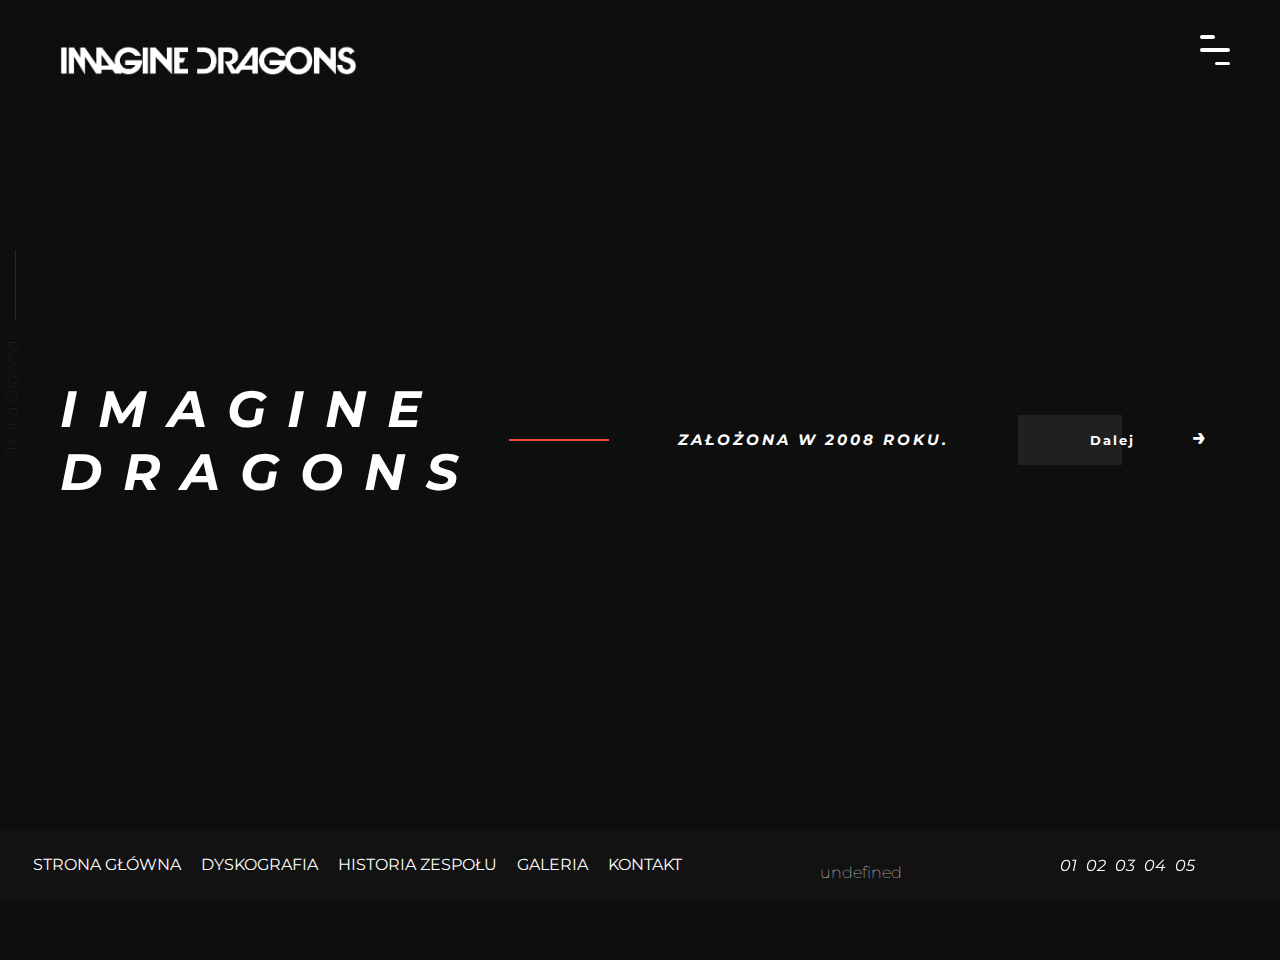
==== index.html @ aefd6482 "responsive" ====
<!DOCTYPE html>
<html>
<head>
    <meta charset="UTF-8"/>
    <title>Imagine Dragons</title>
    <meta name=viewport content="width=device-width, initial-scale=1"/>
    <link rel="icon" href="images/icon.jpg"/>
    <link rel="stylesheet" href="style.css" type="text/css"/>
    <link href="https://fonts.googleapis.com/css?family=Montserrat:400,700i,800i" rel="stylesheet"> 
    <script src="js/jquery-2.0.2.min.js"></script>
    <script src="js/scripts.js"></script>
</head>
<body>
    <div class="page-trans" id="page-trans" style="display: none">
        <div class="trans"></div>
        <div class="trans2"></div>
    </div>
    <div class="wrapper-menu">
        <div class="line-menu half start"></div>
        <div class="line-menu"></div>
        <div class="line-menu half end"></div>
    </div>
    <header>
        <div class="header-logo">
            <a href="index.html"><img src="images/logo.png" alt="logo" style="width:350px;width:350px"/></a>
        </div>
        <nav class="navigation" id="navigation">
            <ul class="menu">
                <li><a href="#" id="move1">Strona główna</a></li>
                <li><a href="#" id="move2">Dyskografia</a></li>
                <li><a href="#" id="move3">Historia Zespołu</a></li>
                <li><a href="#" id="move4">Galeria</a></li>
                <li><a href="#" id="move5">Kontakt</a></li>
            </ul>
        </nav>
    </header>
    <div class="subpages">
        <article class="home" id="home">
            <div class="title-home">
                <p>Strona Główna</p><span class="title-span3"></span>
            </div>
            <h2>Imagine<br/> Dragons</h2>
            <span class="under-text"></span>
            <p class="subtext">Założona w 2008 roku.</p>
            <button id="dalej" class="dalej">Dalej<span class="icon"></span><span class="icon after"></span></button>
        </article>

        <article class="article2" id="article2" style="display: none">
            <div class="title-dysk">
                <p>Dyskografia</p><span class="title-span"></span>
            </div>
            <table cellspacing="0">
                <tr class="gora">
                    <td>Nazwa Albumu</td>
                    <td>Rok wydania</td>
                </tr>
                <tr>
                    <td>Night Visions</td>
                    <td>2012</td>
                </tr>
                <tr>
                    <td>Live at Independent Records</td>
                    <td>2013</td>
                </tr>
                <tr>
                    <td>Imagine Dragons Live: London Sessions</td>
                    <td>2013</td>
                </tr>
                <tr>
                    <td>Night Visions Live</td>
                    <td>2014</td>
                </tr>
                <tr>
                    <td>Smoke + Mirrors</td>
                    <td>2015</td>
                </tr>
                <tr>
                    <td>Smoke + Mirrors Live</td>
                    <td>2016</td>
                </tr>
                <tr>
                    <td>Evolve</td>
                    <td>2017</td>
                </tr>
            </table>
            <button id="dalej2" class="dalej">Dalej<span class="icon"></span><span class="icon2 after"></span></button>
        </article>

        <article class="article3" id="article3" style="display: none">
            <div class="title-historia">
                <p>Historia</p><span class="title-span2"></span>
            </div>
            <div class="text">
                    <p><h1>Dan Reynolds </h1> poznał gitarzystę <h1>Wayne'a Sermona</h1> w 2008 r. w Utah, gdzie Dan chodził do szkoły, a Wayne mieszkał po skończeniu szkoły muzycznej. Skład kapeli został uformowany w Las Vegas. W skład kapeli wchodzili <h1>Dan Reynolds, Wayne "Wing" Sermon, Ben McKee, Andrew Tolman i Brittany Tolman.</h1> Członkowie kapeli żyli razem w Las Vegas, gdzie nagrali i wydali swoje pierwsze trzy EP'ki
                    Kapela wydała dwie EP'ki zatytułowane Imagine Dragons EP i Hell and Silence EP w 2010 r. Obie zostały nagrane w Battle Born Studios. W roku 2011 powrócili do tego studia i nagrali kolejną EP pod tytułem Its Time.</p>
            </div>
            <button id="dalej3" class="dalej">Dalej<span class="icon"></span><span class="icon3 after"></span></button>
        </article>

        <article class="article4" id="article4" style="display: none">
            <div class="title-galeria">
                <p>Galeria</p><span class="title-span4"></span>
            </div>
            <img src="images/item1.jpg" class="item1">
            <img src="images/item2.jpg" class="item2">
            <img src="images/item3.jpg" class="item3"><br clear="all"/>
            <img src="images/item4.jpg" class="item4">
            <img src="images/item5.jpg" class="item5">
            <button id="dalej4" class="dalej">Dalej<span class="icon"></span><span class="icon4 after"></span></button>
        </article>

        <article class="article5" id="article5" style="display: none">
            <div class="title-kontakt">
                <p>Kontakt</p><span class="title-span"></span>
            </div>
            <div class=form>
                <form action="mailto:email@gmail.com" method="POST">
                    <label type="text" name="Name">Imię</label><br/>
                    <input class='text-input' id='name' name='name' required type='text'><br/>
                    <label type="text" name="Name">Temat</label><br/>
                    <input class='text-input' id='text' name='text' required type='text'><br/>
                    <label type="text" name="Name">Wiadomość</label><br/>   
                    <textarea class='textarea' cols='50' id='message' name='message' required rows='4'></textarea><br/>
                    <input class='button' type='submit' value='Wyślij !'>
                </form>
            </div>
            <button id="dalej5" class="dalej">Wróć<span class="icon"></span><span class="icon5 after"></span></button>
        </article>
    </div>
    <footer>
        <nav class="navigation" id="navigation" style="display: flex; margin-right:-25px; margin-top:25px;">
            <ul class="menu" >
                <li><a href="#" id="move1">Strona główna</a></li>
                <li><a href="#" id="move2">Dyskografia</a></li>
                <li><a href="#" id="move3">Historia Zespołu</a></li>
                <li><a href="#" id="move4">Galeria</a></li>
                <li><a href="#" id="move5">Kontakt</a></li>
            </ul>
        </nav>
        <p class="data"><script>document.write(today)</script></p>
        <section class="nav-panel">
            <ul>
                <li><span class="opt1" id="opt1"></span>01</li>
                <li><span class="opt2" id="opt2"></span>02</li>
                <li><span class="opt3" id="opt3"></span>03</li>
                <li><span class="opt4" id="opt4"></span>04</li>
                <li><span class="opt5" id="opt5"></span>05</li>
            </ul>
        </section>
    </footer>
    <script>
        var wrapperMenu = document.querySelector('.wrapper-menu');
        var Nav = document.querySelector('.navigation');
        wrapperMenu.addEventListener('click', function(){
            $( "#navigation" ).toggle( "slide" );
            wrapperMenu.classList.toggle('open');
            Nav.classList.toggle('isActive');
        })      
    </script>
</body>
</html>
---- style.css ----
@font-face {
    font-family: 'Geomanist';
    src: url("fonts/Geomanist-Light.eot");
    src: url("fonts/Geomanist-Light.woff") format("woff"),url("fonts/Geomanist-Light.ttf") format("truetype"),url("fonts/Geomanist-Light.svg") format("svg");
    font-weight: 200;
    font-style: light;
}
@font-face {
    font-family: 'Geomanist2';
    src: url("fonts/Geomanist-Medium.eot");
    src: url("fonts/Geomanist-Medium.woff") format("woff"),url("fonts/Geomanist-Medium.ttf") format("truetype"),url("fonts/Geomanist-Medium.svg") format("svg");
    font-weight: 300;
    font-style: normal;
}
h1{
    display: inline;
    transition: background-size .3s ease;
    background: linear-gradient(to bottom, transparent 62%, #E94E3D 0) center center/0% 75% no-repeat;
    cursor: pointer;
}

a{
    text-decoration: none;
}

body{
    margin:30px 30px 30px 30px;
    font-family:Montserrat;
    background-color:#0e0e0e;
    width:92%;
    height:100vh;
    overflow: hidden;
}

@keyframes trans{
    0%{
        left:4000px;
    }

    50%{
        left:0;
    }
    100%{
        left:-4000px;
    }
}

@keyframes trans2{
    0%{
        left:5700px;
    }

    50%{
        left:0;
    }
    100%{
        left:-3300px;
    }
}

.trans{
    top:0;
    left:0;
    width:130%;
    height: 100%;
    position: absolute;
    display: block;
    background-color:#E94E3D;
    z-index: 100;
    animation: trans 2s;
}

.trans2 {
    top:0;
    left:0;
    width:100%;
    height: 100%;
    position: absolute;
    display: block;
    background-color:#202020;
    z-index: 101;
    animation: trans2 2s;
}

@keyframes fadein {
    0% { 
        opacity: 0; 
    }
    100%   { 
        opacity: 1; 
    }
}

header{
    z-index: 50;
    display: flex;
    position: fixed;
    width:92%;
    margin:auto;
    overflow: hidden;
    animation: fadein 3s;
}

.header-logo{
    display: flex;
    flex-direction: row;
    justify-content: space-between;
    cursor: pointer;
    transition: all 0.5s ease-out;
}

.navigation{
    display: none;
    height: 50px;
    z-index: 10;
    margin-bottom: 20px;
    top:-10px;
    float: right;
    overflow: hidden;
    width:100%;
    position: static;
}

.navigation.isActive{
    display: flex;
    height: 50px;
    z-index: 10;
    margin-bottom: 20px;
    margin-top:20px;
    float: right;
    overflow: hidden;
    width:100%;
    position: static;
}
li{
    display: inline;
}
ul {
    margin:0;
    padding:0;

}

.menu a{
    text-align: right;
    text-transform: uppercase;
    color:white;
    font-size: 16px;
    position: relative;
    transition: color .2s ease;
    padding: 7px 8px;
}

.menu a:hover::before{
    width:100%;
    left:0;
}

.menu a::before{
    content: ''; 
    position: absolute;
    top: calc(100% - 9px);
    width: 0;
    right: 0;
    height: 5px;
}

.menu li:visited{
    color:#ffee007a;
}

.menu a::before{
    transition: width .4s cubic-bezier(0.51, 0.18, 0, 0.88) .1s;
    background: #E94E3D;
}

header li{
    display:inline;
}

nav{
    float:right;
    margin-top:17px;
}
.wrapper-menu {
    margin:0;
    width: 30px;
    height: 30px;
    top:35px;
    right:50px;
    display: flex;
    z-index: 30;
    position: absolute;
    flex-direction: column;
    justify-content: space-between;
    cursor: pointer;
    transition: transform 330ms ease-out;
  }
  
  .wrapper-menu.open {
    transform: rotate(-45deg);  
  }
  
  .line-menu {
    background-color: #fff;
    border-radius: 5px;
    width: 100%;
    height: 3.5px;
  }
  
  .line-menu.half {
    width: 50%;
  }
  
  .line-menu.start {
    transition: transform 330ms cubic-bezier(0.54, -0.81, 0.57, 0.57);
    transform-origin: right;
  }
  
  .open .line-menu.start {
    transform: rotate(-90deg) translateX(3px);
  }
  
  .line-menu.end {
    align-self: flex-end;
    transition: transform 330ms cubic-bezier(0.54, -0.81, 0.57, 0.57);
    transform-origin: left;
  }
  
  .open .line-menu.end {
    transform: rotate(-90deg) translateX(-3px);
  }
  

.nav-panel{
    user-select: none;
    position: fixed;
    bottom: 0;
    right: 0;
    margin-right: 80px;
    float: right;
    overflow: hidden;
    margin-bottom: 25px;
}

.nav-panel li{
    margin-right: 5px;
    color:white;
    font-style: italic;
    display: inline-block;
}

.opt1, .opt2, opt3, opt4, opt5{
display: none;
}

.opt1.isActive, .opt2.isActive, .opt3.isActive, .opt4.isActive, .opt5.isActive{
    width:80px;
    float: right;
    margin-left:10px;
    display: block;
    height: 1px;
    background-color:#E94E3D;
    color:#E94E3D;
    border:1px solid ;
}

.title{
    float:left;
    width:5%;
}

.home{
    width:92%;
    height: 91%;
    display: flex;
    position: absolute;
    animation: fadein 3s;
}

.home h2{
    z-index: 2;
    text-align: left;
    font-size: 5vw;
    letter-spacing: 21px;
    font-family: 'Montserrat';
    font-style: italic;
    font-weight: 700;
    text-transform: uppercase;
    margin: auto;
    margin-left: 30px;
    color:white;
    transition: all 0.9s ease-out;
}

.under-text{
    width:100px;
    background-color:#E94E3D;
    height: 2px;
    margin:auto;
    margin-left:-70px;
}

.home p{
    z-index: 2;
    text-align: left;
    letter-spacing: 3px;
    user-select: none;
    font-style: italic;
    font-size:15px;
    font-weight: 700;
    text-transform: uppercase;
    margin: auto;
    color:white;
    margin-left:0px;
    transition: all 0.9s ease-out;
}

.home h2:hover{
    text-shadow: 0px 0px 10px #E94E3D;
    color:#E94E3D;
}

.title-span3{
    position: absolute;
    margin-top:220px;
    margin-bottom: auto;
    margin-left: -15px;
    width:1px;
    height: 70px;
    background-color:#292929;
}

.title-home p{
    text-transform: none;
    position: absolute;
    font-family: 'Montserrat';
    font-style: normal;
    font-weight: 100;
    font-size: 17px;
    letter-spacing: 0px;
    margin-top:360px;
    margin-bottom: auto;
    margin-left: -80px;
    transform:rotate(-90deg);
    color:#292929;
}

.dalej{
    margin-top:auto;
    margin-bottom:auto;
}

button {
    font-family: "Montserrat";
    font-weight: bold;
    letter-spacing: 2px;
    background: none;
    color: white;
    display: block;
    position: relative;
    outline: none;
    border: none;
    height: 50px;
    width: 190px;
    font-size: 13px;
    z-index: 2;
    transition: .01s .23s ease-out all;
    overflow: hidden;
}
button:before {
    content: '';
    position: absolute;
    left: 0;
    top: 0;
    height: 100%;
    width: 55%;
    background: #202020;
    z-index: -1;
    transition: .3s ease-in all;
}
button:after {
    content: '';
    position: absolute;
    left: -5%;
    top: 5%;
    height: 90%;
    width: 5%;
    background: #E94E3D;
    z-index: -1;
    transition: .4s .02s ease-in all;
}
button:hover {
    cursor: pointer;
    color: transparent;
}
button:hover:before {
    left: 100%;
    width: 25%;
}
button:hover:after {
    left: 100%;
    width: 70%;
}

button:hover .icon.after:after {
    left: -130px;
    color: #E94E3D;
    transition: .2s .2s ease all;
}
button:hover .icon.after:before {
    left: -80px;
    top: 19px;
    opacity: 1;
    color: #E94E3D;
}

button:hover .icon2.after:after {
    left: -130px;
    color: #E94E3D;
    transition: .2s .2s ease all;
}
button:hover .icon2.after:before {
    left: -80px;
    top: 19px;
    opacity: 1;
    color: #E94E3D;
}

button:hover .icon3.after:after {
    left: -130px;
    color: #E94E3D;
    transition: .2s .2s ease all;
}
button:hover .icon3.after:before {
    left: -80px;
    top: 19px;
    opacity: 1;
    color: #E94E3D;
}

button:hover .icon4.after:after {
    left: -130px;
    color: #E94E3D;
    transition: .2s .2s ease all;
}
button:hover .icon4.after:before {
    left: -80px;
    top: 19px;
    opacity: 1;
    color: #E94E3D;
}
  
button:hover .icon5.after:after {
    left: -130px;
    color: #E94E3D;
    transition: .2s .2s ease all;
}
button:hover .icon5.after:before {
    left: -80px;
    top: 19px;
    opacity: 1;
    color: #E94E3D;
}

.icon, .icon2, .icon3, .icon4, .icon5 {
    position: absolute;
    top: 0;
    right:0;
}
.icon:after {
    content: '\2192';
    font-size: 24px;
    display: inline-block;
    position: relative;
    top: 7px;

}
.icon.after:after {
    left: -250px;
    top:12px;
    color: #E94E3D;
    transition: .15s .25s ease left, .5s .05s ease color;
}
.icon.after:before {
    content: 'Dyskografia';
    position: absolute;
    left: -230px;
    top: 14px;
    opacity: 0;
    transition: .2s ease-in all;
}

.icon2:after {
    content: '\2192';
    font-size: 24px;
    display: inline-block;
    position: relative;
    top: 7px;

}
.icon2.after:after {
    left: -250px;
    top:12px;
    color: #E94E3D;
    transition: .15s .25s ease left, .5s .05s ease color;
}
.icon2.after:before {
    content: 'Historia';
    position: absolute;
    left: -230px;
    top: 14px;
    opacity: 0;
    transition: .2s ease-in all;
}

.icon3:after {
    content: '\2192';
    font-size: 24px;
    display: inline-block;
    position: relative;
    top: 7px;

}
.icon3.after:after {
    left: -250px;
    top:12px;
    color: #E94E3D;
    transition: .15s .25s ease left, .5s .05s ease color;
}
.icon3.after:before {
    content: 'Galeria';
    position: absolute;
    left: -230px;
    top: 14px;
    opacity: 0;
    transition: .2s ease-in all;
}

.icon4:after {
    content: '\2192';
    font-size: 24px;
    display: inline-block;
    position: relative;
    top: 7px;

}
.icon4.after:after {
    left: -250px;
    top:12px;
    color: #E94E3D;
    transition: .15s .25s ease left, .5s .05s ease color;
}
.icon4.after:before {
    content: 'Kontakt';
    position: absolute;
    left: -230px;
    top: 14px;
    opacity: 0;
    transition: .2s ease-in all;
}

.icon5:after {
    content: '\2192';
    font-size: 24px;
    display: inline-block;
    position: relative;
    top: 7px;

}
.icon5.after:after {
    left: -250px;
    top:12px;
    color: #E94E3D;
    transition: .15s .25s ease left, .5s .05s ease color;
}
.icon5.after:before {
    content: 'Home';
    position: absolute;
    left: -230px;
    top: 14px;
    opacity: 0;
    transition: .2s ease-in all;
}

.article2{
    width:92%;
    height: 91%;
    display: flex;
    position: absolute;
    animation: fadein 3s;
}
.article2 h1{
    text-align: left;
    font-size: 100px;
    letter-spacing: 21px;
    vertical-align: center;
    font-family: 'Montserrat';
    font-style: italic;
    font-weight: 700;
    text-transform: uppercase;
    margin: auto;
    color:#141414;
    transition: all 0.9s ease-out;
}

.title-dysk, .title-historia, .title-kontakt, .title-home, .title-galeria{
    user-select: none;
    font-size:17px;
}

.title-dysk p{
    position: absolute;
    margin-top:350px;
    margin-bottom: auto;
    margin-left: -60px;
    transform:rotate(-90deg);
    color:#292929;
}

.title-span{
    position: absolute;
    margin-top:230px;
    margin-bottom: auto;
    margin-left: -10px;
    width:1px;
    height: 70px;
    background-color:#292929;
}

table{
    letter-spacing: 1px;
    margin:auto auto auto 30px;
    color:#E94E3D;
    font-size: 13px;
    border-spacing:0 10px;
}

td{
    padding:3px;
    padding-left:10px;
    padding-right: 10px;
}

tr{
    padding: 15px 20px;
    box-shadow: 0px 0px 20px 0px rgba(0, 0, 0, 0.37);
}
tr:nth-child(1){
    color:white;
    font-family: 'Montserrat';
    font-style: italic;
    background-color:#E94E3D;
}

td:nth-child(1){
    width:500px;
    padding-right: 180px;
    height:40px;
}

.article3{
    width:92%;
    height: 91%;
    display: flex;
    position: absolute;
    animation: fadein 3s;
}

.title-historia p{
    position: absolute;
    margin-top:370px;
    margin-bottom: auto;
    margin-left: -60px;
    transform:rotate(-90deg);
    color:#292929;
}

.title-span2{
    position: absolute;
    margin-top:260px;
    margin-bottom: auto;
    margin-left: -27px;
    width:1px;
    height: 70px;
    background-color:#292929;
}

.text {
    word-spacing: 7px;
    letter-spacing: 1px;
    margin:auto auto auto 10px;
    color:white;
    width:78%;
    font-size:20px;
    font-family: 'Montserrat';
}

.text h1{
    color:white;
    letter-spacing: 4px;
    font-family: Geomanist2;
    margin:0;
    font-size:20px;
    font-style: italic;
}

.article4{
    width:92%;
    height: 91%;
    display: flex;
    position: absolute;
    animation: fadein 3s;
}
.article4 h1{
    text-align: left;
    font-size: 100px;
    letter-spacing: 21px;
    vertical-align: center;
    font-family: 'Montserrat';
    font-style: italic;
    font-weight: 700;
    text-transform: uppercase;
    margin: auto;
    color:#141414;
    transition: all 0.9s ease-out;
}

#dalej4{
    margin-left:-800px;
}

.article4 img{
    width:350px;
    display: block;
    float:left;
    height: 200px;
    padding: 30px;
}

.item1, .item2, .item3{
    margin-top:100px;

}

.item4, .item5{
    position: relative;
    float: left;
    left:-1050px;
    top:350px;
}


.title-galeria p{
    position: absolute;
    margin-top:350px;
    margin-bottom: auto;
    margin-left: -60px;
    transform:rotate(-90deg);
    color:#292929;
}

.title-span4{
    position: absolute;
    margin-top:250px;
    margin-bottom: auto;
    margin-left: -30px;
    width:1px;
    height: 70px;
    background-color:#292929;
}

.article5{
    width:92%;
    height: 91%;
    display: flex;
    position: absolute;
    animation: fadein 3s;
}
.article5 h1{
    text-align: left;
    font-size: 100px;
    letter-spacing: 21px;
    vertical-align: center;
    font-family: 'Montserrat';
    font-style: italic;
    font-weight: 700;
    text-transform: uppercase;
    margin: auto;
    color:#141414;
    transition: all 0.9s ease-out;
}

form{
    margin-top:140px;
    font-size:22px;
    margin-left:100px;
    border:0px;
    color:#E94E3D;
}

input{
    height:50px;
    border:0;
    border-bottom: 2px solid #292929;
    margin-top:-5px;
    outline:none;
    color:#ffffff;
    font-size: 20px;
    background-color: #0e0e0e;
    font-family: Montserrat;
    transition: ease-in-out, all .5s ease-in-out;
    margin-bottom: 30px;
}
textarea{
    background-color: #0e0e0e;
    border:0;
    font-size: 20px;
    font-family: Montserrat;
    border-bottom:2px solid #292929;
    transition: ease-in-out, border .5s ease-in-out;
    max-width: 700px;
    max-height: 150px;

}
input[type="submit"]{
    margin-top:20px;
    text-transform:uppercase;
    outline: none;
    color:#292929;
    background-color: #ffffff;
    border-bottom: 0px;
    letter-spacing:2px;
    border:0;
    width:150px;
    font-family: Montserrat;
    transition: ease-in-out, all .5s ease-in-out;   
}

input[type=text]:focus{
    border-bottom: 2px solid #ffffff;
    
}
textarea:focus{
    border-bottom: 2px solid #ffffff;
    outline:0px !important;
}

input[type=text]:valid{
    border-bottom: 2px solid green;
}

textarea:valid{
    border-bottom: 2px solid green;
}

input[type=submit]:hover{
    background-color:#E94E3D;
    color:#ffffff;
}

.title-kontakt p{
    position: absolute;
    margin-top:350px;
    margin-bottom: auto;
    margin-left: -45px;
    transform:rotate(-90deg);
    color:#292929;
}

#dalej5{
    margin-left:600px;
}

footer{
    background-color: #20202042;
    position: absolute;
    right: 0;
    bottom: 0;
    left: 0;
    height: 70px;
    width:100%;
    z-index: 50;
}

.data{
    position: relative;
    color:white;
    top:-70px;
    font-weight: 100;
    margin-left:920px;
    margin-right:auto;
}

@media (max-width:1300px){
    .home h2{
        font-size: 4vw;
    }
    .under-text{
        margin-left:-40px;
    }
    .subtext{
        margin-left:0px !important;
    }
    .data{
        margin-bottom: 50px !important;
        margin:auto;
        margin-left:820px;
    }
    footer nav{
        margin-bottom: 28px !important;
    }
}
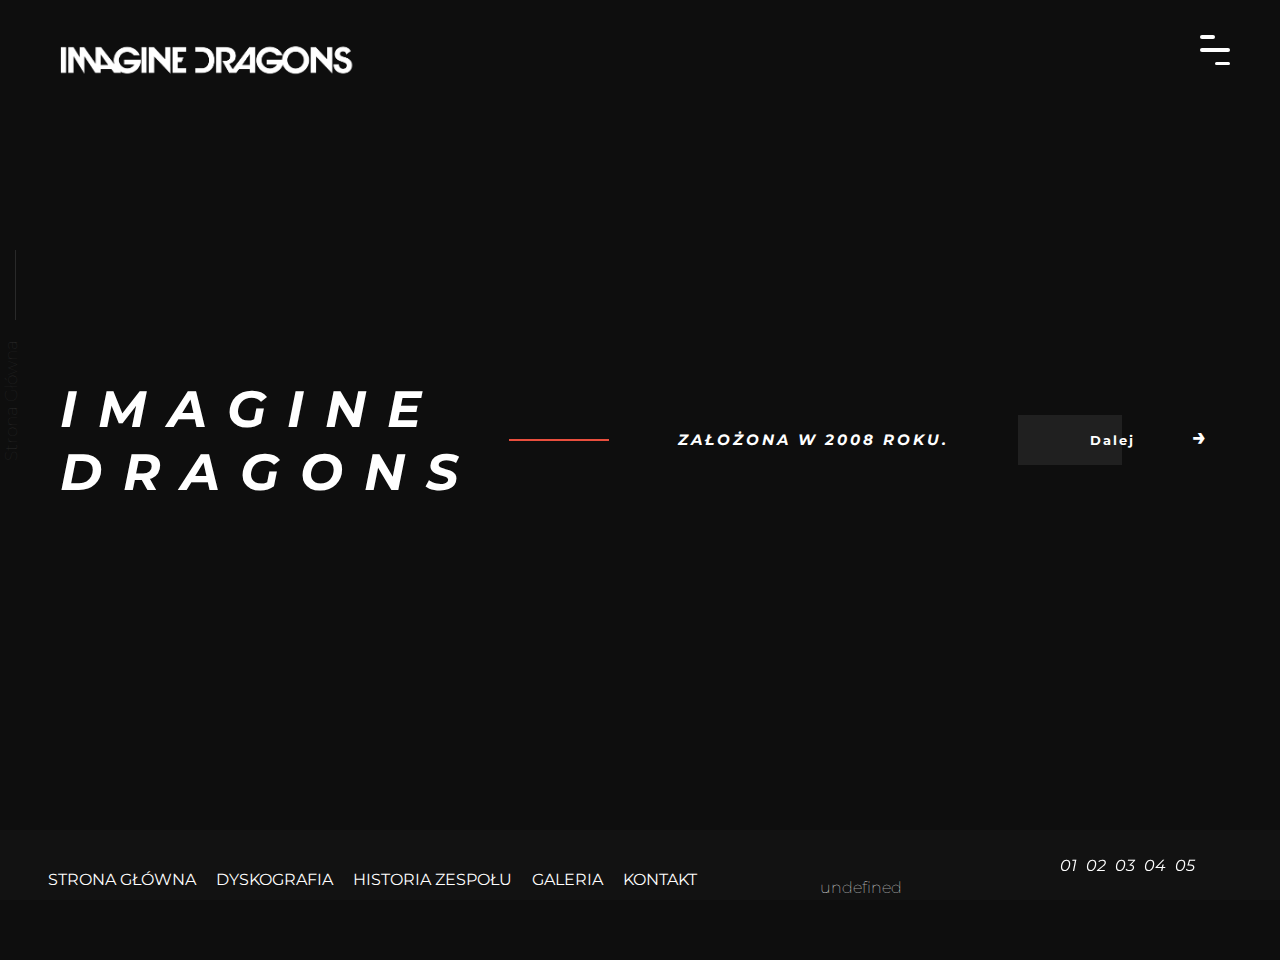
==== commit c6a500b0: "images" ====
--- a/index.html
+++ b/index.html
@@ -22,7 +22,7 @@
     </div>
     <header>
         <div class="header-logo">
-            <a href="index.html"><img src="images/logo.png" alt="logo" style="width:350px;width:350px"/></a>
+            <a href="index.html"><img src="images/logo.png" alt="logo" style="width:27vw;width:27vw"/></a>
         </div>
         <nav class="navigation" id="navigation">
             <ul class="menu">
@@ -101,11 +101,11 @@
             <div class="title-galeria">
                 <p>Galeria</p><span class="title-span4"></span>
             </div>
-            <img src="images/item1.jpg" class="item1">
-            <img src="images/item2.jpg" class="item2">
-            <img src="images/item3.jpg" class="item3"><br clear="all"/>
-            <img src="images/item4.jpg" class="item4">
-            <img src="images/item5.jpg" class="item5">
+            <a href="images/item1.jpg"><img src="images/item1.jpg" id="item1" alt="item1" class="item1"></a>
+            <a href="images/item2.jpg"></a><img src="images/item2.jpg" id="item2" alt="item2" class="item2"></a>
+            <a href="images/item3.jpg"></a><img src="images/item3.jpg" id="item3" alt="item3" class="item3"></a>
+            <a href="images/item4.jpg"></a><img src="images/item4.jpg" id="item4" alt="item4" class="item4"></a>
+            <a href="images/item5.jpg"></a><img src="images/item5.jpg" id="item5" alt="item5" class="item5"></a>
             <button id="dalej4" class="dalej">Dalej<span class="icon"></span><span class="icon4 after"></span></button>
         </article>
 
@@ -128,13 +128,13 @@
         </article>
     </div>
     <footer>
-        <nav class="navigation" id="navigation" style="display: flex; margin-right:-25px; margin-top:25px;">
+        <nav class="navigation" id="navigation" style="display: flex; margin-right:-40px; margin-top:40px;">
             <ul class="menu" >
-                <li><a href="#" id="move1">Strona główna</a></li>
-                <li><a href="#" id="move2">Dyskografia</a></li>
-                <li><a href="#" id="move3">Historia Zespołu</a></li>
-                <li><a href="#" id="move4">Galeria</a></li>
-                <li><a href="#" id="move5">Kontakt</a></li>
+                <li><a href="#" id="move6">Strona główna</a></li>
+                <li><a href="#" id="move7">Dyskografia</a></li>
+                <li><a href="#" id="move8">Historia Zespołu</a></li>
+                <li><a href="#" id="move9">Galeria</a></li>
+                <li><a href="#" id="move10">Kontakt</a></li>
             </ul>
         </nav>
         <p class="data"><script>document.write(today)</script></p>
--- a/style.css
+++ b/style.css
@@ -671,7 +671,7 @@
     position: absolute;
     margin-top:370px;
     margin-bottom: auto;
-    margin-left: -60px;
+    margin-left: -50px;
     transform:rotate(-90deg);
     color:#292929;
 }
@@ -680,7 +680,7 @@
     position: absolute;
     margin-top:260px;
     margin-bottom: auto;
-    margin-left: -27px;
+    margin-left: -17px;
     width:1px;
     height: 70px;
     background-color:#292929;
@@ -731,10 +731,10 @@
 }
 
 .article4 img{
-    width:350px;
+    width:22.5vw;
+    height: 22.5vh;
     display: block;
     float:left;
-    height: 200px;
     padding: 30px;
 }
 
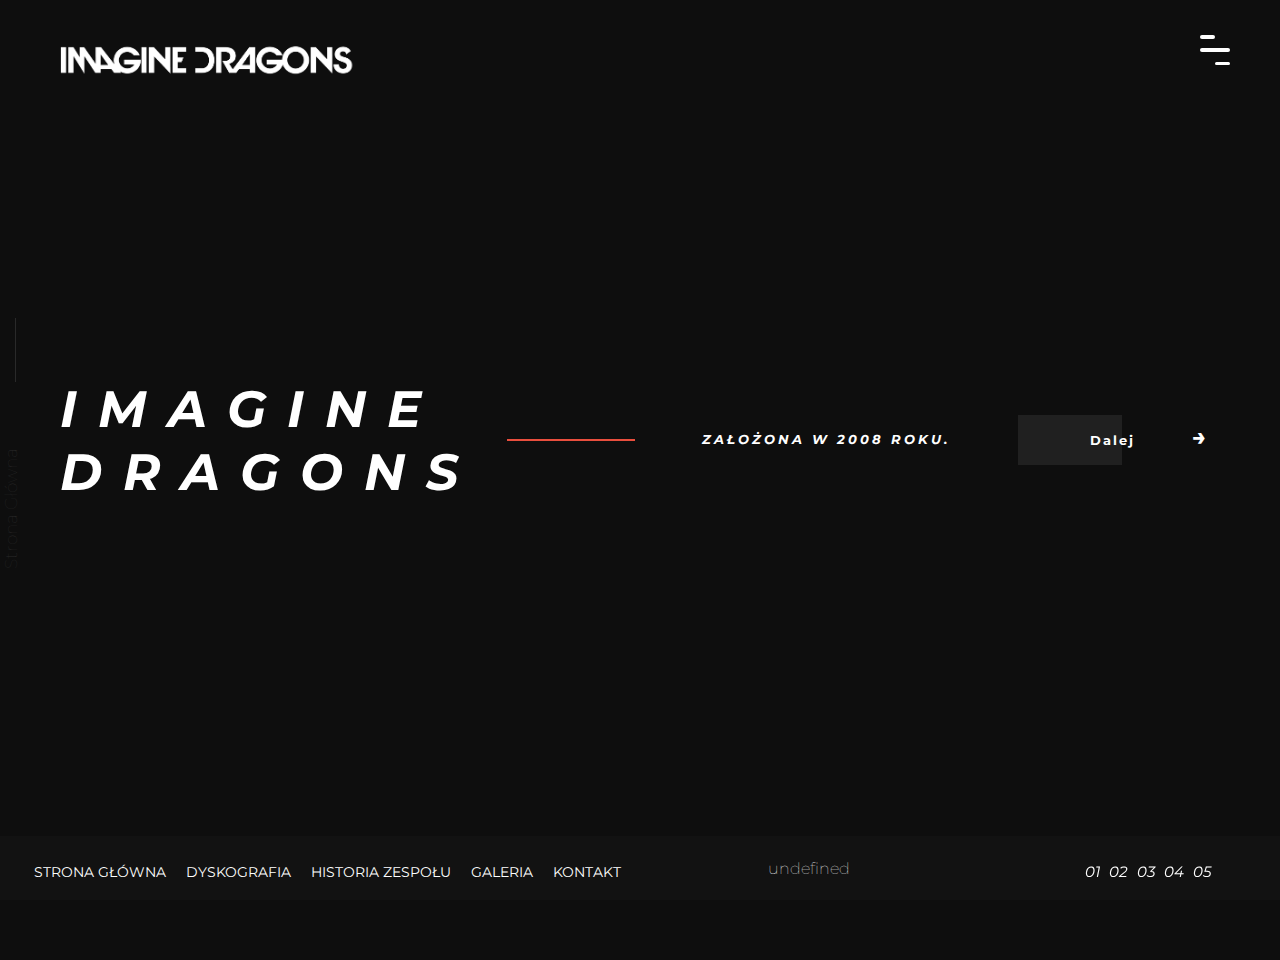
==== commit 2a5ccb20: "responsive" ====
--- a/index.html
+++ b/index.html
@@ -111,7 +111,7 @@
 
         <article class="article5" id="article5" style="display: none">
             <div class="title-kontakt">
-                <p>Kontakt</p><span class="title-span"></span>
+                <p>Kontakt</p><span class="title-span5"></span>
             </div>
             <div class=form>
                 <form action="mailto:email@gmail.com" method="POST">
@@ -128,7 +128,7 @@
         </article>
     </div>
     <footer>
-        <nav class="navigation" id="navigation" style="display: flex; margin-right:-40px; margin-top:40px;">
+        <nav class="navigation" id="navigation" style="display: flex; margin-right:-2vw; margin-top:2vw;">
             <ul class="menu" >
                 <li><a href="#" id="move6">Strona główna</a></li>
                 <li><a href="#" id="move7">Dyskografia</a></li>
--- a/style.css
+++ b/style.css
@@ -27,7 +27,7 @@
     margin:30px 30px 30px 30px;
     font-family:Montserrat;
     background-color:#0e0e0e;
-    width:92%;
+    width:94%;
     height:100vh;
     overflow: hidden;
 }
@@ -145,7 +145,7 @@
     text-align: right;
     text-transform: uppercase;
     color:white;
-    font-size: 16px;
+    font-size: 1.1vw;
     position: relative;
     transition: color .2s ease;
     padding: 7px 8px;
@@ -236,13 +236,13 @@
     user-select: none;
     position: fixed;
     bottom: 0;
+    font-size:1.2vw;
     right: 0;
-    margin-right: 80px;
+    margin-right: 5vw;
     float: right;
     overflow: hidden;
-    margin-bottom: 25px;
-}
-
+    margin-bottom: 1.5vw;
+}
 .nav-panel li{
     margin-right: 5px;
     color:white;
@@ -294,7 +294,7 @@
 }
 
 .under-text{
-    width:100px;
+    width:10vw;
     background-color:#E94E3D;
     height: 2px;
     margin:auto;
@@ -307,7 +307,7 @@
     letter-spacing: 3px;
     user-select: none;
     font-style: italic;
-    font-size:15px;
+    font-size:1vw;
     font-weight: 700;
     text-transform: uppercase;
     margin: auto;
@@ -323,11 +323,11 @@
 
 .title-span3{
     position: absolute;
-    margin-top:220px;
+    margin-top:32vh;
     margin-bottom: auto;
     margin-left: -15px;
     width:1px;
-    height: 70px;
+    height: 5vw;
     background-color:#292929;
 }
 
@@ -339,7 +339,7 @@
     font-weight: 100;
     font-size: 17px;
     letter-spacing: 0px;
-    margin-top:360px;
+    margin-top:52vh;
     margin-bottom: auto;
     margin-left: -80px;
     transform:rotate(-90deg);
@@ -611,7 +611,7 @@
 
 .title-dysk p{
     position: absolute;
-    margin-top:350px;
+    margin-top:52vh;
     margin-bottom: auto;
     margin-left: -60px;
     transform:rotate(-90deg);
@@ -620,11 +620,11 @@
 
 .title-span{
     position: absolute;
-    margin-top:230px;
+    margin-top:35vh;
     margin-bottom: auto;
-    margin-left: -10px;
+    margin-left: -7px;
     width:1px;
-    height: 70px;
+    height: 5vw;
     background-color:#292929;
 }
 
@@ -638,8 +638,8 @@
 
 td{
     padding:3px;
-    padding-left:10px;
-    padding-right: 10px;
+    padding-left:1vw;
+    padding-right: 1vw;
 }
 
 tr{
@@ -669,7 +669,7 @@
 
 .title-historia p{
     position: absolute;
-    margin-top:370px;
+    margin-top:54vh;
     margin-bottom: auto;
     margin-left: -50px;
     transform:rotate(-90deg);
@@ -678,11 +678,11 @@
 
 .title-span2{
     position: absolute;
-    margin-top:260px;
+    margin-top:38vh;
     margin-bottom: auto;
-    margin-left: -17px;
+    margin-left: -16px;
     width:1px;
-    height: 70px;
+    height: 5vw;
     background-color:#292929;
 }
 
@@ -750,23 +750,22 @@
     top:350px;
 }
 
-
 .title-galeria p{
     position: absolute;
-    margin-top:350px;
+    margin-top:50vh;
     margin-bottom: auto;
-    margin-left: -60px;
+    margin-left: -45px;
     transform:rotate(-90deg);
     color:#292929;
 }
 
 .title-span4{
     position: absolute;
-    margin-top:250px;
+    margin-top:35vh;
     margin-bottom: auto;
-    margin-left: -30px;
+    margin-left: -15px;
     width:1px;
-    height: 70px;
+    height: 5vw;
     background-color:#292929;
 }
 
@@ -816,6 +815,7 @@
     background-color: #0e0e0e;
     border:0;
     font-size: 20px;
+    color:#ffffff;
     font-family: Montserrat;
     border-bottom:2px solid #292929;
     transition: ease-in-out, border .5s ease-in-out;
@@ -861,13 +861,23 @@
 
 .title-kontakt p{
     position: absolute;
-    margin-top:350px;
+    margin-top:50vh;
     margin-bottom: auto;
     margin-left: -45px;
     transform:rotate(-90deg);
     color:#292929;
 }
 
+.title-span5{
+    position: absolute;
+    margin-top:36vh;
+    margin-bottom: auto;
+    margin-left: -10px;
+    width:1px;
+    height: 5vw;
+    background-color:#292929;
+}
+
 #dalej5{
     margin-left:600px;
 }
@@ -878,7 +888,7 @@
     right: 0;
     bottom: 0;
     left: 0;
-    height: 70px;
+    height: 5vw;
     width:100%;
     z-index: 50;
 }
@@ -886,10 +896,9 @@
 .data{
     position: relative;
     color:white;
-    top:-70px;
+    top:-9vh;
     font-weight: 100;
-    margin-left:920px;
-    margin-right:auto;
+    margin-left:60vw;
 }
 
 @media (max-width:1300px){
@@ -902,11 +911,6 @@
     .subtext{
         margin-left:0px !important;
     }
-    .data{
-        margin-bottom: 50px !important;
-        margin:auto;
-        margin-left:820px;
-    }
     footer nav{
         margin-bottom: 28px !important;
     }
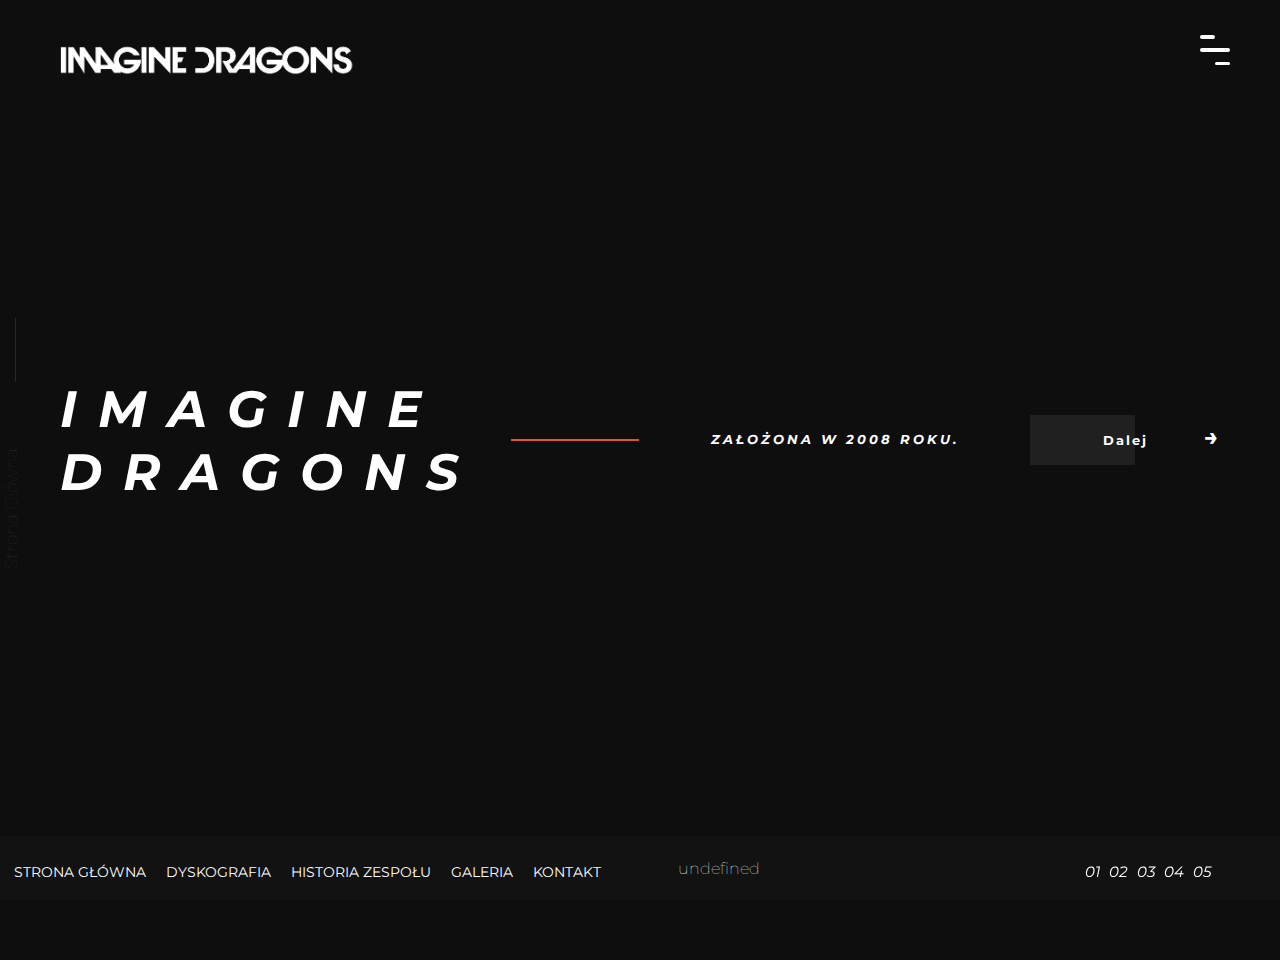
==== commit 2f3d698e: "responsive v2" ====
--- a/index.html
+++ b/index.html
@@ -101,11 +101,17 @@
             <div class="title-galeria">
                 <p>Galeria</p><span class="title-span4"></span>
             </div>
-            <a href="images/item1.jpg"><img src="images/item1.jpg" id="item1" alt="item1" class="item1"></a>
-            <a href="images/item2.jpg"></a><img src="images/item2.jpg" id="item2" alt="item2" class="item2"></a>
-            <a href="images/item3.jpg"></a><img src="images/item3.jpg" id="item3" alt="item3" class="item3"></a>
-            <a href="images/item4.jpg"></a><img src="images/item4.jpg" id="item4" alt="item4" class="item4"></a>
-            <a href="images/item5.jpg"></a><img src="images/item5.jpg" id="item5" alt="item5" class="item5"></a>
+            <div class="images">
+                <div class="row1">
+                    <a href="images/item1.jpg"><img src="images/item1.jpg"alt="item1" class="item1"></a>
+                    <a href="images/item2.jpg"><img src="images/item2.jpg" alt="item2" class="item2"></a>
+                    <a href="images/item3.jpg"><img src="images/item3.jpg" alt="item3" class="item3"></a>
+                </div>
+                <div class="row2">
+                    <a href="images/item4.jpg"><img src="images/item4.jpg" alt="item4" class="item4"></a>
+                    <a href="images/item5.jpg"><img src="images/item5.jpg" alt="item5" class="item5"></a>
+                </div>
+            </div>
             <button id="dalej4" class="dalej">Dalej<span class="icon"></span><span class="icon4 after"></span></button>
         </article>
 
@@ -128,7 +134,7 @@
         </article>
     </div>
     <footer>
-        <nav class="navigation" id="navigation" style="display: flex; margin-right:-2vw; margin-top:2vw;">
+        <nav class="navigation" id="navigation" style="display: flex; margin-right:-0.5vw; margin-top:2vw; ">
             <ul class="menu" >
                 <li><a href="#" id="move6">Strona główna</a></li>
                 <li><a href="#" id="move7">Dyskografia</a></li>
--- a/style.css
+++ b/style.css
@@ -271,7 +271,7 @@
 }
 
 .home{
-    width:92%;
+    width:93%;
     height: 91%;
     display: flex;
     position: absolute;
@@ -316,10 +316,6 @@
     transition: all 0.9s ease-out;
 }
 
-.home h2:hover{
-    text-shadow: 0px 0px 10px #E94E3D;
-    color:#E94E3D;
-}
 
 .title-span3{
     position: absolute;
@@ -726,28 +722,17 @@
     transition: all 0.9s ease-out;
 }
 
-#dalej4{
-    margin-left:-800px;
-}
-
 .article4 img{
     width:22.5vw;
     height: 22.5vh;
+    margin-top:9vh;
     display: block;
     float:left;
     padding: 30px;
 }
 
-.item1, .item2, .item3{
-    margin-top:100px;
-
-}
-
-.item4, .item5{
-    position: relative;
-    float: left;
-    left:-1050px;
-    top:350px;
+.row2{
+    margin-left:15vw;
 }
 
 .title-galeria p{
@@ -879,7 +864,7 @@
 }
 
 #dalej5{
-    margin-left:600px;
+    margin-left:400px;
 }
 
 footer{
@@ -898,7 +883,7 @@
     color:white;
     top:-9vh;
     font-weight: 100;
-    margin-left:60vw;
+    margin-left:53vw;
 }
 
 @media (max-width:1300px){
